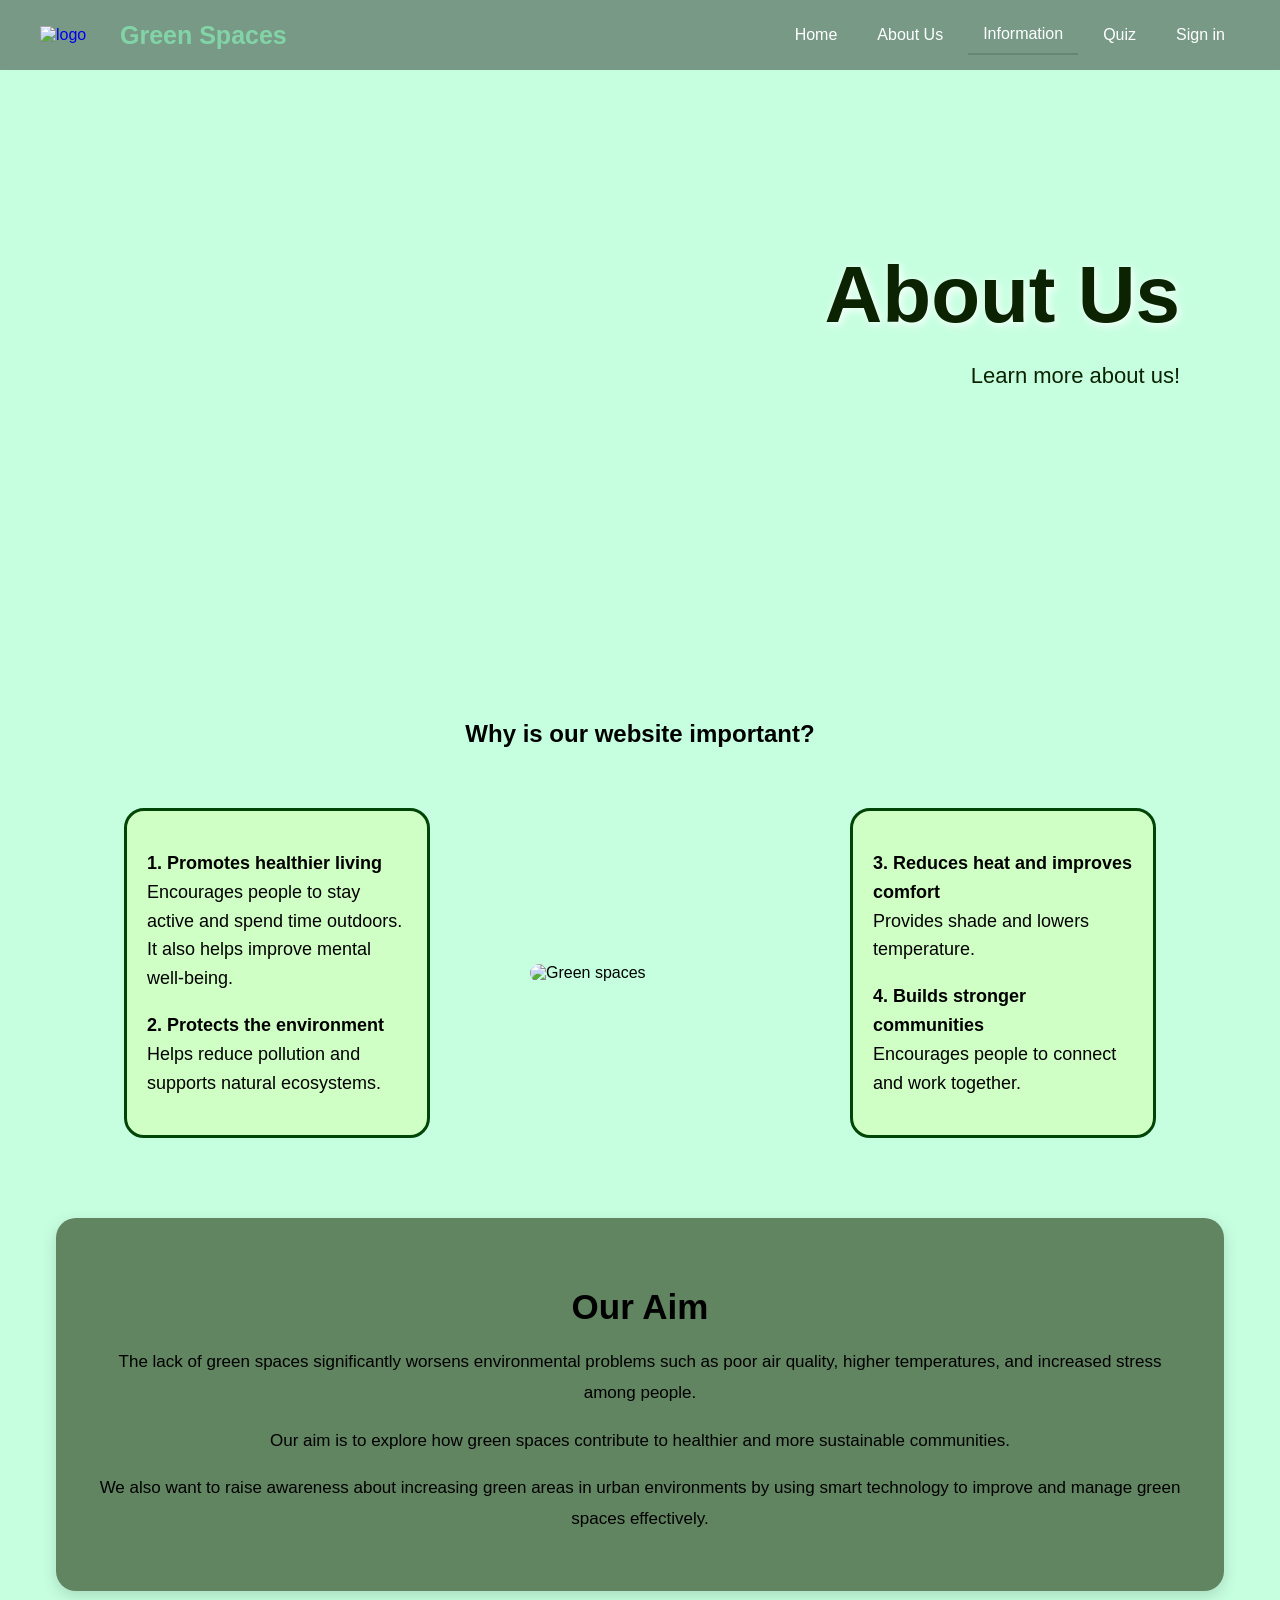
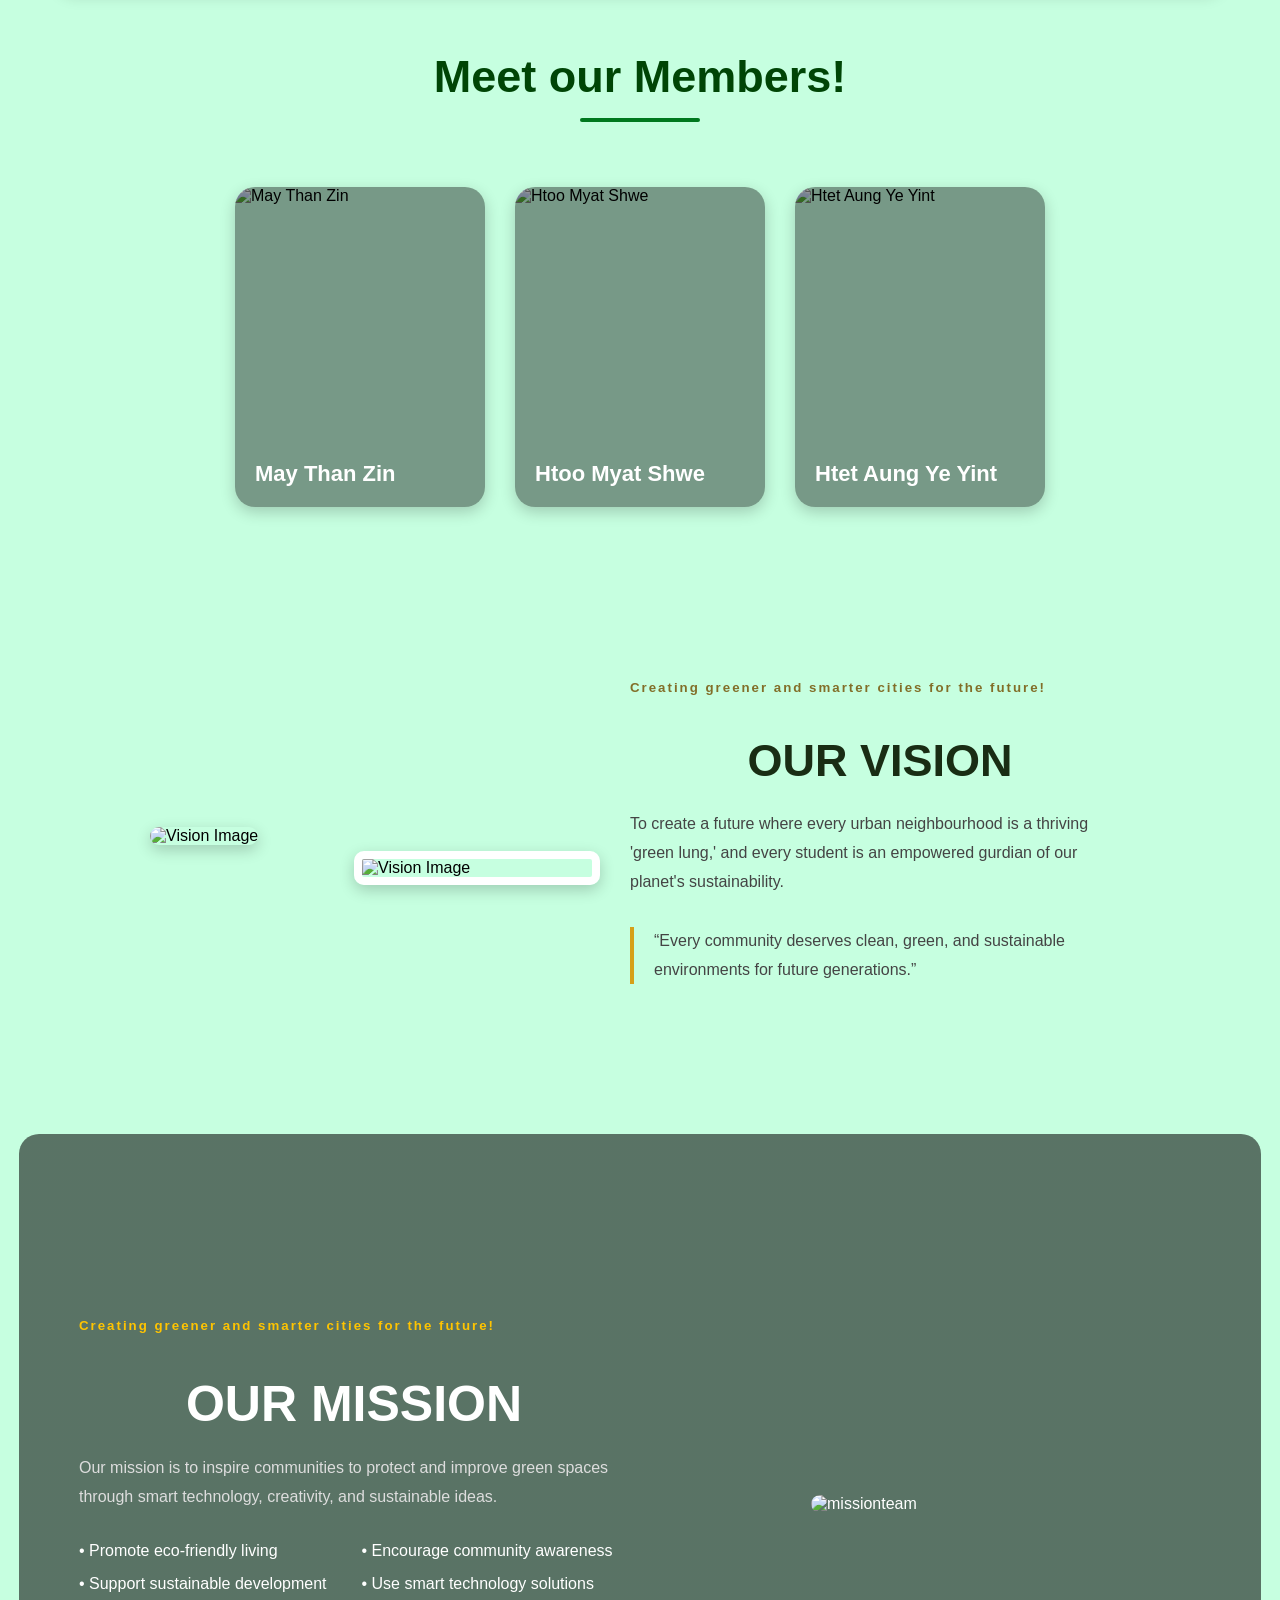
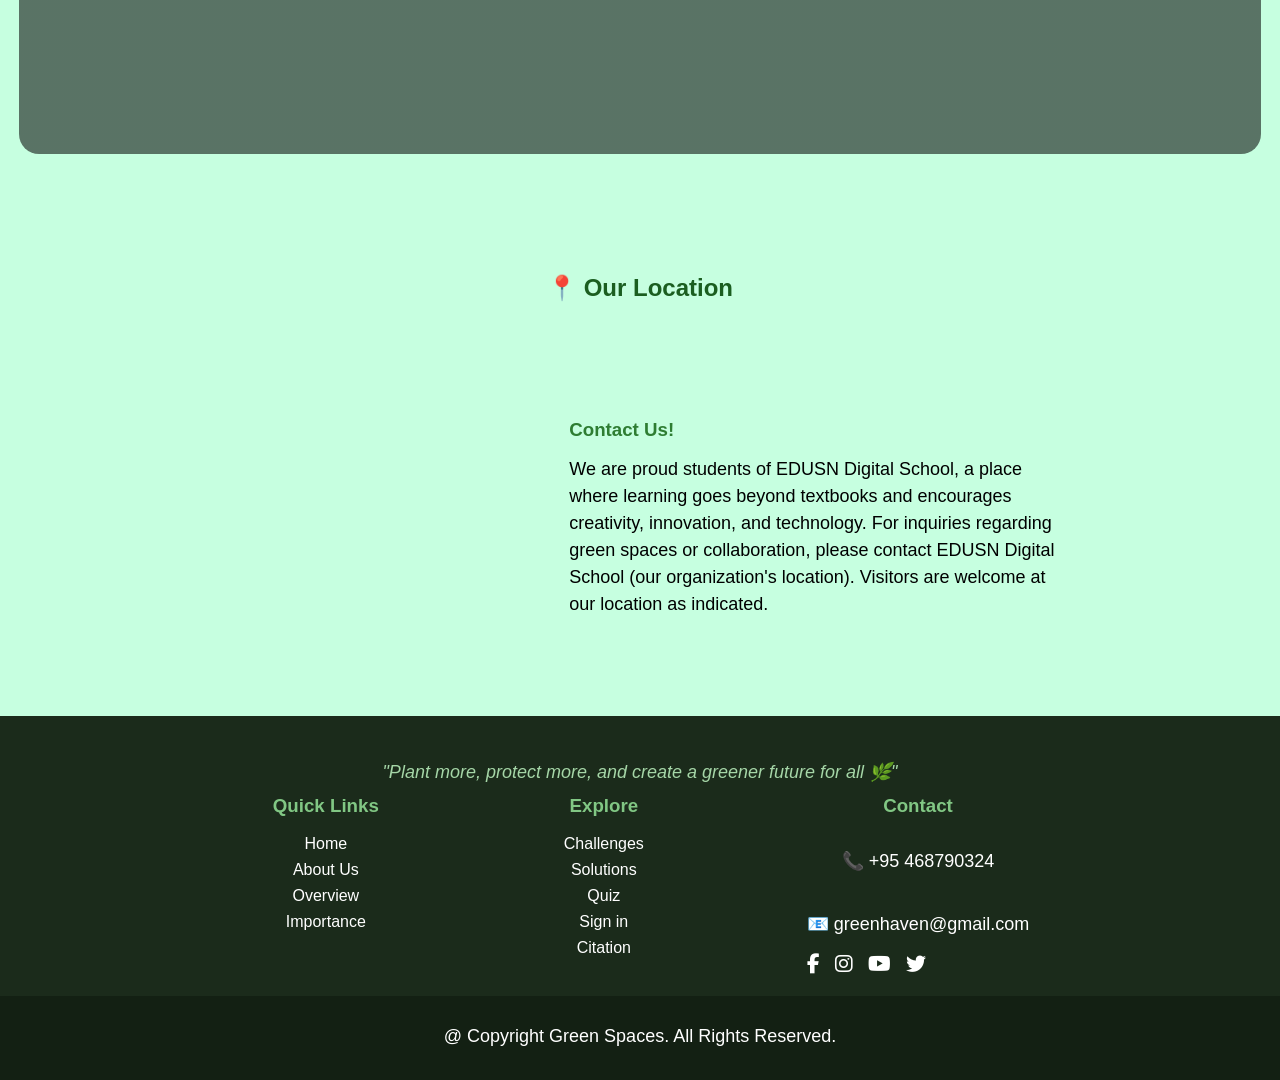
==== pages/aboutus.html @ 3415e205 "Add files via upload" ====
<!DOCTYPE html>
<html lang="en">
<head>
    <meta charset="UTF-8">
    <meta name="viewport" content="width=device-width, initial-scale=1.0">
    <title>About Us</title>

    <link rel="stylesheet" href="../index.css">
    <link rel="icon" href="../media/favicon.ico">
    <link rel="stylesheet"
href="https://cdnjs.cloudflare.com/ajax/libs/font-awesome/6.5.1/css/all.min.css">
</head>

<body>
    <nav class="navbar">
        <a href="index.html" class="logo">
            <img src="../media/greenhaven1.png" alt="logo">
            <span>Green Spaces</span>
        </a>

        <div class="navlinks">
            <a href="../index.html">Home</a>
            <a href="aboutus.html">About Us</a>

            <div class="dropdown">
                <button class="drop">Information</button>
                <div class="dropdowncontent">
                    <a href="overview.html">Overview</a>
                    <a href="importance.html">Importance</a>
                    <a href="challenges.html">Challenges</a>
                    <a href="solutions.html">Solutions</a>
                </div>
            </div>

            <a href="quiz.html">Quiz</a>
            <a href="signin.html">Sign in</a>
        </div>
    </nav>
    <!-- HERO SECTION -->
    <section class="about">
        <div class="small1">
            <h1>About Us</h1>
            <p>Learn more about us!</p>
        </div>
    </section>


    <!-- WHY IMPORTANT -->
    <section class="parent">

        <h1 class="title">Why is our website important?</h1>

        <div class="big">

            <div class="side left">
                <p>
                    <b>1. Promotes healthier living</b><br>
                    Encourages people to stay active and spend time outdoors. 
                    It also helps improve mental well-being.
                </p>

                <p>
                    <b>2. Protects the environment</b><br>
                    Helps reduce pollution and supports natural ecosystems.
                </p>
            </div>

            <div class="center">
                <img src="../media/whyimportant.webp" alt="Green spaces">
            </div>

            <div class="side right">

                <p>
                    <b>3. Reduces heat and improves comfort</b><br>
                    Provides shade and lowers temperature.
                </p>

                <p>
                    <b>4. Builds stronger communities</b><br>
                    Encourages people to connect and work together.
                </p>

            </div>
        </div>


        <!-- AIM CARD -->
        <div class="card1">

            <div class="content-2">

                <h2>Our Aim</h2>

                <p>
                    The lack of green spaces significantly worsens environmental
                    problems such as poor air quality, higher temperatures,
                    and increased stress among people.
                </p>

                <p>
                    Our aim is to explore how green spaces contribute to healthier
                    and more sustainable communities.
                </p>

                <p>
                    We also want to raise awareness about increasing green areas
                    in urban environments by using smart technology to improve
                    and manage green spaces effectively.
                </p>

            </div>

        </div>

    </section>


    <!-- TEAM -->
     <h2 class="teamtitle">Meet our Members!</h3>
    <section class="team">
        <div class="member">
            <img src="../media/may.jpg" alt="May Than Zin">

            <div class="overlay"></div>

            <div class="name">May Than Zin</div>

            <div class="info">
                <h3>May Than Zin</h3>
                <p>Age: 13</p>
                <p>Year-7</p>

                <audio controls>
                    <source src="../media/mayvoice.m4a" type="audio/mpeg">
                </audio>
            </div>
        </div>


        <div class="member">
            <img src="../media/htoo.jpg" alt="Htoo Myat Shwe">

            <div class="overlay"></div>

            <div class="name">Htoo Myat Shwe</div>

            <div class="info">
                <h3>Htoo Myat Shwe</h3>
                <p>Age: 13</p>
                <p>Year-7</p>

                <audio controls>
                    <source src="../media/htoovoice.wav" type="audio/mpeg">
                </audio>
            </div>
        </div>


        <div class="member">
            <img src="../media/htet.jpg" alt="Htet Aung Ye Yint">

            <div class="overlay"></div><div class="name">Htet Aung Ye Yint</div>

            <div class="info">
                <h3>Htet Aung Ye Yint</h3>
                <p>Age: 13</p>
                <p>Year-7</p>

                <audio controls>
                    <source src="../media/htetvoice.m4a" type="audio/mpeg">
                </audio>
            </div>
        </div>

    </section>
    <section class="vision-section">

    <!-- LEFT IMAGES -->
    <div class="vision-images">

        <img src="../media/vision1.jpg" class="main-img" alt="Vision Image">

        <img src="../media/vision2.jpg" class="littleimg" alt="Vision Image">

    </div>


    <!-- RIGHT TEXT -->
    <div class="vision-text">

        <h5>Creating greener and smarter cities for the future!</h5>

        <h1>
           OUR VISION
        </h1>

        <p>
            To create a future where every urban neighbourhood is a thriving 'green lung,' and every student is an empowered gurdian of our planet's sustainability.
        </p>

        <div class="vision-box">
            <p>
                “Every community deserves clean, green, and sustainable
                environments for future generations.”
            </p>
        </div>

    </div>

</section>
<section class="mission-section">

    <div class="mission-content">

        <h5>Creating greener and smarter cities for the future!</h5>

        <h1>
            OUR MISSION
        </h1>

        <p>
            Our mission is to inspire communities to protect and improve
            green spaces through smart technology, creativity, and sustainable ideas.
        </p>

        <div class="mission-points">

            <div class="point">• Promote eco-friendly living</div>

            <div class="point">• Encourage community awareness</div>

            <div class="point">• Support sustainable development</div>

            <div class="point">• Use smart technology solutions</div>

        </div>

    </div>
    <div class="mission-image">
        <img src="../media/missionteam.jpg" alt="missionteam">
    </div>

</section>
<section class="map-section">

  <h2>📍 Our Location</h2>

  <div class="map-flex">

    <!-- LEFT: MAP -->

    <div class="map-left">
        <iframe src="https://www.google.com/maps/embed?pb=!1m18!1m12!1m3!1d235.85756987083366!2d96.42428074065451!3d18.94373442222475!2m3!1f0!2f0!3f0!3m2!1i1024!2i768!4f13.1!3m3!1m2!1s0x30c5d88dd602f74d%3A0x8fd24272887fedc8!2sLike%20Restaurant!5e0!3m2!1sen!2smm!4v1778288924105!5m2!1sen!2smm" width="1000" height="450" style="border:0;" allowfullscreen="" loading="lazy" referrerpolicy="no-referrer-when-downgrade"></iframe>

    </div>

    <!-- RIGHT: TEXT -->

    <div class="map-right">

      <h3>Contact Us!</h3>

      <p>
        We are proud students of EDUSN Digital School, a place where learning goes beyond textbooks and encourages creativity, innovation, and technology. For inquiries regarding green spaces or collaboration, please contact EDUSN Digital School (our organization's location). Visitors are welcome at our location as indicated.
      </p>
    </div>
  </div>

<footer class="footer">

  <!-- QUOTE -->
  <div class="footer-quote">
    <p>"Plant more, protect more, and create a greener future for all 🌿"</p>
  </div>

  <!-- FOOTER CONTENT -->
  <div class="footer-container">

    <!-- QUICK LINKS -->
    <div class="footer-section">
      <h3>Quick Links</h3>
      <a href="../index.html">Home</a>
      <a href="aboutus.html">About Us</a>
      <a href="overview.html">Overview</a>
      <a href="importance.html">Importance</a>
    </div>

    <!-- EXPLORE -->
    <div class="footer-section">
      <h3>Explore</h3>
      <a href="challenges.html">Challenges</a>
      <a href="solutions.html">Solutions</a>
      <a href="quiz.html">Quiz</a>
      <a href="signin.html">Sign in</a>
      <a href="../GreenSpaces.docx">Citation</a>
    </div>

    <!-- CONTACT -->
  <div class="footer-section">
      <h3>Contact</h3>
      <p>📞 +95 468790324</p>
      <p class="footer-email">📧 greenhaven@gmail.com</p>
       <div class="social-icons">

            <a href="https://www.facebook.com/" target="_blank">

                <i class="fab fa-facebook-f"></i>

            </a>

            <a href="https://www.instagram.com/" target="_blank">

                <i class="fab fa-instagram"></i>

            </a>

            <a href="https://www.youtube.com/" target="_blank">

                <i class="fab fa-youtube"></i>

            </a>

            <a href="https://twitter.com/" target="_blank">

                <i class="fab fa-twitter"></i>
            </a>
        </div>

  </div>

  <!-- BOTTOM -->
  <div class="footer-bottom">
    <p>@ Copyright Green Spaces. All Rights Reserved. </p>
  </div>

</footer>

</body>
</html>
---- index.css ----
.body1{
    background: linear-gradient(45deg, rgb(204, 255, 212), rgb(80, 118, 78)); 
    box-sizing: border-box;
    margin: 0;
    padding-top: 70px;
}
.navbar{
    position: fixed;
    top: 0;
    left: 0;
    width: 100%;
    z-index: 1000;

    display: flex;
    justify-content: space-between;
    align-items: center;
    padding: 15px 40px;

    background: rgba(0, 0, 0, 0.4);
    backdrop-filter: blur(2px);
    box-sizing: border-box;
    height: 70px;
}
.logo{
  display: flex;
  align-items: center;
  gap: 10px;
  text-decoration: none;
}
.logo img{
    height: auto;
    width: 70px;
}
.logo span{
  font-size: 25px;
  font-weight: bold;
  color: #82d4a7;
  /* height: auto; */
}

.navlinks {
    display: flex;
    align-items: center;
    gap: 10px;
}

.navlinks a, .drop {
    position: relative;
    color: white;
    padding: 10px 15px;
    text-decoration: none;
    background: none;
    border: none;
    cursor: pointer;
    font-size: 16px;
    transition: all 0.35s ease;
}

/* Animated underline */
.navlinks a::after, .drop::after {
    content: "";
    position: absolute;
    left: 50%;
    bottom: 5px;
    width: 0;
    height: 2px;
    background: #66bb6a;
    transition: all 0.35s ease;
    transform: translateX(-50%);
}

/* Hover effect */
.navlinks a:hover, 
.dropdown:hover .drop {
    color: #a5d6a7;
    transform: translateY(-2px);
    text-shadow: 0 0 8px rgba(102, 187, 106, 0.8);
  font-family: "Unkempt", cursive;
  font-weight: 400;
  font-style: normal;
}


.navlinks a:hover::after, 
.dropdown:hover .drop::after {
    width: 80%;
}

.dropdown {
    position: relative;
}

.dropdowncontent {
    position: absolute;
    top: 50px;
    left: 0;
    min-width: 180px;
    background: rgba(46, 125, 50, 0.95);
    border-radius: 10px;
    overflow: hidden;

    opacity: 0;
    visibility: hidden;
    transform: translateY(15px);
    transition: all 0.35s ease;
}

.dropdown:hover .dropdowncontent {
    opacity: 1;
    visibility: visible;
    transform: translateY(0);
}

.dropdowncontent a {
    display: block;
    padding: 12px 15px;
    color: white;
    transition: all 0.3s ease;
}

.dropdowncontent a:hover {
    background: #66bb6a;
    padding-left: 22px;
    color: black;
}
.leaves {
  position: fixed;
  top: 0;
  left: 0;
  width: 100%;
  height: 100%;
  pointer-events: none;
  overflow: hidden;
  z-index: 999;
}

.leaves span {
  position: absolute;
  top: -50px;
  width: 40px;
  height: 40px;
  background-image: url('media/leaffall.png');
  background-size: cover;
  opacity: 0.85;
  animation: fall linear infinite;
}

/* Different positions + speeds */
.leaves span:nth-child(1) { left: 10%; animation-duration: 8s; animation-delay: 0s; }
.leaves span:nth-child(2) { left: 25%; animation-duration: 10s; animation-delay: 2s; }
.leaves span:nth-child(3) { left: 40%; animation-duration: 7s; animation-delay: 1s; }
.leaves span:nth-child(4) { left: 60%; animation-duration: 9s; animation-delay: 3s; }
.leaves span:nth-child(5) { left: 75%; animation-duration: 6s; animation-delay: 0.5s; }
.leaves span:nth-child(6) { left: 90%; animation-duration: 11s; animation-delay: 2.5s; }

/* Falling + drifting animation */
@keyframes fall {
  0% {
    transform: translateY(-60px) translateX(0) rotate(0deg);
  }
  50% {
    transform: translateY(50vh) translateX(40px) rotate(45deg);
  }
  100% {
    transform: translateY(110vh) translateX(-40px) rotate(90deg);
  }
}
.hero {
  height: 600px;
  position: relative;
  overflow: hidden;

  animation: imgslide 12s infinite ease-in-out;
}

.overlay {
  position: absolute;
  inset: 0;
  background: rgba(0,0,0,0.4);
}

/* Text content */
.hero-content {
  position: absolute;
  top: 150px;
  left: 80px;
  color: white;
  max-width: 500px;
}

.hero-content h1 {
  font-size: 58px;
  margin-bottom: 10px;
  text-align: left;
}

.hero-content p {
  line-height: 1.5;
  font-size: 18px;
}
.hero-content p:hover{
  text-shadow: 2px 3px 2px grey;
}

/* Button */
.hero-btn {
  display: inline-block;
  text-decoration: none;
  margin-top: 20px;
  padding: 12px 25px;
  /* background: #4caf50; */
  border-radius: 25px;
  color: white;
  cursor: pointer;
  transition: 0.3s;
  border: none;
  animation-iteration-count: infinite;
}

.hero-btn:hover {
  background: #66bb6a;
  transform: scale(1.05);
}

/* Background animation */
 @keyframes imgslide { 
  0%  {
     background-image: url('media/herobg1.jpg');
     background-size: cover; 
     background-repeat: no-repeat;
    }
  33% {
     background-image: url('media/herobg2.jpg');
     background-size: cover; 
     background-repeat: no-repeat;
    }
  66%  {
     background-image: url('media/herobg3.jpg'); 
     background-size: cover; 
     background-repeat: no-repeat;
    }
  100% { 
    background-image: url('media/herobg4.jpg'); 
    background-size: cover; 
    background-repeat: no-repeat;
    }
  }

   .learn {
  padding: 40px 20px;
  text-align: center;
}
 
.learn h2 {
  color: #184918;
  font-size: 29px;
}
 
 .cards {
  display: flex;
  justify-content: center;
  flex-wrap: wrap;
  gap: 20px;
  margin-top: 20px;
}
 
.card {
  background: linear-gradient(135deg, #e8f5e9, #c8e6c9); 
  padding: 20px;
  width: 220px;
  border-radius: 12px;
  box-shadow: 0 4px 10px rgba(0,0,0,0.1);
  transition: 0.3s;
  border: 1px solid #a5d6a7;
}
 
.card h3 {
  color: #2e7d32;
  font-size: 20px;
}
 
.card p {
  color: #2c3e50;
  font-size: 17px;
}
 
.card:hover {
  transform: scale(1.05) translateY(-5px);
}

.solutionssection {
  padding: 60px 20px;
  display: flex;
  justify-content: center;
}

.solutionscontainer {
  display: flex;
  align-items: center;
  gap: 100px;
  width: 85%;
  flex-wrap: wrap;
}

/* LEFT SIDE */
.solutionsimages {
  display: flex;
  gap: 20px;
  flex-wrap: wrap;
}

.solutioncard {
  position: relative;
  width: 225px;
  height: 300px;
  border-radius: 15px;
  overflow: hidden;
  cursor: pointer;
}

.solutioncard img {
  width: 100%;
  height: 100%;
  object-fit: cover;
  transition: 0.4s;
}

/* OVERLAY */
.overlaytext {
  position: absolute;
  bottom: 0;
  width: 100%;
  padding: 12px;
  background: rgba(0,0,0,0.6);
  color: white;
  transform: translateY(100%);
  transition: 0.4s;
}

.overlaytext h3 {
  font-size: 18px;
  margin-bottom: 5px;
}

.overlaytext p {
  font-size: 14px;
  line-height: 1.8;
}

/* HOVER */
.solutioncard:hover img {
  transform: scale(1.1);
}

.solutioncard:hover .overlaytext {
  transform: translateY(0);
}

/* RIGHT SIDE */
.solutionstext {
  max-width: 380px;
  text-align: justify;
}

.solutionstext h2 {
  color: #0f4b12;
  margin-bottom: 10px;
}

.solutionstext p {
  font-size: 18px;
  line-height: 1.8;
  margin-bottom: 15px;
}
.tech-section {
  text-align: center;
  padding: 60px 20px;
}

.tech-section h2 {
  margin-bottom: 58px;
  font-size: 30px;
  color: #1d481d;
}

/* LAYOUT */
.tech-cards {
  display: flex;
  justify-content: center;
  gap: 60px;
  flex-wrap: wrap;
}

/* CARD */
.tech-card {
  background: #f5f5f5;
  width: 260px;
  padding: 40px 20px 25px;
  border-radius: 15px;
  position: relative;
  transition: 0.4s;
}

/* CIRCLE ICON */
.circle {
  width: 90px;
  height: 90px;
  background: #2e5d2e;
  color: white;
  border-radius: 50%;
  display: flex;
  justify-content: center;
  align-items: center;
  font-size: 33px;

  position: absolute;
  top: -35px;
  left: 50%;
  transform: translateX(-50%);
  transition: 0.4s;
}

/* TEXT */
.tech-card h3 {
  margin-top: 40px;
  font-size: 20px;
}

.tech-card p {
  font-size: 16px;
  line-height: 22px;
  color: #454141;
  margin: 15px 0;
}

/* BUTTON */
.btn {
  display: inline-block;
  padding: 8px 15px;
  background: #4caf50;
  color: white;
  text-decoration: none;
  border-radius: 20px;
  transition: 0.3s;
}
.tech-card:hover {
  transform: translateY(-8px);
  box-shadow: 0 10px 25px rgba(0,0,0,0.15);
}

.tech-card:hover .circle {
  background: #1b5e20;
  box-shadow: 0 0 15px rgba(46, 125, 50, 0.6);
}

.tech-card:hover .btn {
  background: #2e7d32;
}
.problem-section {
  display: flex;
  justify-content: center;
  align-items: center;
  gap: 50px; 
  padding: 60px 80px;
  flex-wrap: wrap;
  width: 100%;
  box-sizing: border-box;
}

/* PAPER */
.paper {
  width: 600px;
  height: 340px;
  padding: 30px;
  background: url('media/paper2.jpg');
  background-size: cover;
  border-radius: 10px;
  box-shadow: 0 8px 20px rgba(0,0,0,0.2);
}

.paper h2 {
  color: #0c3a0e;
  margin-bottom: 15px;
  text-align: center;
  font-size: 28px ;
}

.paper p {
  font-size: 20px;
  color: #333;
  line-height: 1.7;
}

/* IMAGES GRID */
.images {
  display: grid;
  grid-template-columns: repeat(2, 200px);
  gap: 20px;
  align-items: center;
}

/* IMAGE BOX */
.img-box {
  width: 200px;
  height: 200px;
  overflow: hidden;
  border-radius: 10px;
  background: #c8b59c;
}

/* IMAGE */
.img-box img {
  width: 100%;
  height: 100%;
  object-fit: cover;
}

/* BOTTOM IMAGE CENTER */
.bottom {
  grid-column: span 2;
  justify-self: center;
}

.creative {

    padding: 60px 0;
    display: flex;
    justify-content: center;

}

.creative-container {
    position: relative;
    width: 100%;
    background: url('media/quiz1.jpg');
    background-size: cover;
    background-repeat: no-repeat;
    overflow: hidden;
    height: 550px;
    max-width: 100%;

}

/* IMAGE */

.creative-image img {
    width: 100%;

}

.creative-card {
    position: absolute;
    top: 50%;
    left: 500px;
    transform: translateY(-50%);
    background: white;
    padding: 25px;
    width: 600px;
    border-radius: 15px;
    box-shadow: 0 10px 25px rgba(0,0,0,0.2);

}
.creative-card h2 {
    color: #2e7d32;
    font-family: "Rubik Maps", system-ui;
  font-weight: 400;
  font-style: normal;

}

.creative-card p {
    color: #333;
    margin: 15px 0;
    line-height: 1.6;
    font-size: 19px;
    font-family: "Special Elite", system-ui;
    font-weight: 400;
    font-style: normal;

}
.quiz {
    display: inline-block;
    margin-top: 10px;
    padding: 10px 20px;
    background: #2e7d32;
    color: white;
    text-decoration: none;
    border-radius: 8px;
    font-weight: bold;
    transition: all 0.3s ease;
}

/* HOVER EFFECT */
.quiz:hover {
    background: #1b5e20;
    transform: translateY(-3px);
    box-shadow: 0 8px 15px rgba(0,0,0,0.2);
}

/* LINK */
.learnmore {
  text-decoration: none;
  color: #2e7d32;
  font-weight: bold;
  transition: 0.3s;
}

.learnmore:hover {
  letter-spacing: 1px;
}
.container {
   display: flex;
   justify-content: center;
   align-items: center;
 }
 
.side {
   width: 260px;
   padding: 15px;
   border: 3px solid black;
   border-radius: 20px;
   background-color: rgb(76, 167, 137);
   line-height: 1.6;
   font-size: 18px;
  }
 
.left{
  text-align: left;
}
 
.center {
  margin: 0 100px;
}
.center img {
   width: 200px;
   height: 200px;
   height: auto;
   display: block;
}
#titleimportant{
   text-align: center;
   margin-bottom: 40px;
   font-family: "Stack Sans Headline", sans-serif;
   font-optical-sizing: auto;
   font-style: normal;
   color: #215832;
} 

.reviews-section{
  padding: 50px;
}

.reviews-section .main-container{
  display: flex;
  justify-content: space-between;
  align-items: center;
  gap: 40px;

}
.reviews-section .left-content{
  width: 40%;
}

.reviews-section .title{
  font-size: 40px;
  margin-bottom: 20px;
  letter-spacing: 2px;
  color: #1b5e20;
}

.reviews-section .description{
  font-size: 20px;
  color: #2e7d32;
  line-height: 1.6;
  font-family: "Marck Script", cursive;
  font-weight: 400;
  font-style: normal;
}

.reviews-section .card-container{

  width: 60%;
  display: flex;
  gap: 40px;
  flex-wrap: wrap;
  justify-content: center;
  margin-top: 50px;

}

/* FLASHCARD STYLE */

.reviews-section .flashcard{
  width: 280px;
  height: 350px;
  perspective: 1000px;
}

.reviews-section .card-inner{
  width: 100%;
  height: 100%;
  position: relative;
  transition: transform 0.8s;
  transform-style: preserve-3d;
}

.reviews-section .flashcard:hover .card-inner{
  transform: rotateY(180deg);
  line-height: 1.7;
}

.reviews-section .card-front,
.reviews-section .card-back{
  position: absolute;
  width: 100%;
  height: 100%;
  border-radius: 20px;
  backface-visibility: hidden;
  overflow: hidden;
  box-shadow: 0 10px 25px rgba(0,0,0,0.3);
}

.reviews-section .card-front{
  background: darkgreen;
  color: white;
  display: flex;
  flex-direction: column;
  align-items: center;
  justify-content: center;
}

.reviews-section .card-front img{
  width: 110px;
  height: 110px;
  border-radius: 50%;
  margin-bottom: 20px;
  border: 4px solid green;
}

.reviews-section .card-front h2{
  margin-bottom: 10px;
}

.reviews-section .card-back{
  background: darkgreen;
  color: white;
  transform: rotateY(180deg);
  display: flex;
  flex-direction: column;
  align-items: center;
  justify-content: center;
  padding: 20px;
  text-align: center;
}

.reviews-section .card-back h2{
  margin-bottom: 15px;
}
.footer {
  background: #1b2b1b;
  color: white;
  padding-top: 30px;
}

/* QUOTE */
.footer-quote {
  text-align: center;
  font-size: 18px;
  font-style: italic;
  margin-bottom: 28px;
  color: #a5d6a7;
}

/* MAIN GRID */
.footer-container {
  display: flex;
  justify-content: center;
  flex-wrap: wrap;
  gap: 10%;
}

/* EACH SECTION */
.footer-section {
  display: flex;
  flex-direction: column;
  gap: 8px;
  min-width: 150px;
  margin-top: -35px;
}

.footer-section h3 {
  margin-bottom: 10px;
  color: #81c784;
}

/* LINKS */
.footer-section a {
  text-decoration: none;
  color: white;
  transition: 0.3s;
}

.footer-section a:hover {
  color: #4caf50;
  transform: translateX(5px);
}
.footer-email {
  margin-bottom: 10px;
  margin-top: -10px;
}
.social-icons{
  display: flex;
  gap: 15px;
  flex-wrap: wrap;
}
.social-icons a{
  font-size: 20px;
  color: white;
  transition: 0.3s;
}
.social-icons a:hover{
  color: #4caf50;
  transform: translateY(-3px);
}

/* BOTTOM */
.footer-bottom {
  text-align: center;
  padding: 15px;
  background: #132013;
  margin-top: 20px;
  width: 100%;
}
#meaning{
    text-align: center;
    font-size: 40px;
    color: rgb(0, 81, 0);
   text-shadow: 1px 2px green;   
}
.container2 {
  display: flex;
  width: 80%;
  margin: 40px auto;
  gap: 20px;
}
.leftbox {
  margin-top: 30px;
  /* width: 50%; */
  display: flex;
  flex-direction: row;
  gap: 20px;
}
#meaning2{
  text-align: center;
  color: #7cc67c;
  font-size: 30px;
}
.green-box {
  background: rgb(24, 88, 24);
  color: white;
  padding: 20px;
  border-radius: 20px;
  height: 35vh;
  line-height: 50px;
  font-size: 1.2em;
  width: 50vw;
}

/* SMALL IMAGE */
.small-img{
  width: 50vw;
  margin-top: 20px;
}
.small-img img {
  width: 100%;
  height: 85vh;
  border-radius: 20px;
}

/* RIGHT SIDE */
.rightbox {
  width: 50%;
 height: 50vh;
}

.rightbox img {
  width: 50vw;
  /* height: 100%; */
   height: 55vh;
  border-radius: 20px;
}

/* container */
.faq {
  width: 90%;
  margin: 50px auto;
  height: 50%;
  font-family: "Chelsea Market", system-ui;
  font-weight: 400;
  font-style: normal;

}

/* each box */
details {
  background: #eee;
  margin-bottom: 15px;
  padding: 15px;
  border-radius: 10px;
}
summary {
  font-weight: bold;
  font-size: 20px;
  color: green;
}
details p {
  margin-top: 10px;
  font-size: 18px;
  font-family: "Babylonica", cursive;
  font-weight: 400;
  font-style: normal;
}
.examples {
  display: flex;
  flex-wrap: wrap;   
  gap: 20px;
  width: 70%;
  margin: 40px auto;
}
.example {
  width: 45%; 
  border: 1px solid #ccc;
  padding: 15px;
  background: white;
  transition: 0.3s;
  font-size: 1.2em;
  line-height: 30px;
  /* height: 70%;  */
}

.example img {
  width: 100%;
  height: 60%;
}
.example:hover {
  border: 3px solid #6f967d;
  box-shadow: 5px 5px 0 #6a9b6d;
}
#typesgreen{
    font-size: 2em;
    color: green;
    text-align: center;
}
#typesgreen:hover{
    text-decoration: solid 1px black;
    text-shadow: darkgreen 1px 1px;
}
.body2{
  background: url('media/bg.jpg');
  background-size: cover;
  padding-top: 70px;
  margin: 0;
  box-sizing: border-box;
  overflow-x: hidden;
}
.about{
  height: 500px;
  background: url('media/us2.jpg') no-repeat center;
            background-size: cover;
            display: flex;
            align-items: center;
            justify-content: flex-start;
            padding: 80px;
            margin: 0;   
        }

        .small1{
            color: azure;
            float: right;
        }

        .small1 h1{
            font-size: 80px;
            margin: 0;
        }

       .big {
            display: flex;
            justify-content: center;
            align-items: center;
            
        }

        .side {
            width: 200px;
            padding: 15px;
            border: 3px solid black;
            border-radius: 20px;
            background-color: rgb(175, 222, 206);
        }

        .left{
            text-align: left;
        }

        

        .center {
            margin: 0 60px;
            
        }

        .center img {
            width: 180px;
            height: auto;
            display: block;
        }

        h1{
            text-align: center;
            margin-bottom: 40px;
        }
.gs-history-heading{
    text-align:center;
    margin-bottom:50px;
    margin-top: 80px;
}

.gs-history-heading h1{
    font-size:45px;
    color:#0b6b53;
    margin-bottom:15px;
    letter-spacing:1px;
}

.gs-history-heading p{
    font-size:20px;
    color:#555;
}

.gs-history-timeline{
    position:relative;
    max-width:1200px;
    margin:auto;
}
.body3{
  padding-top: 70px;
}

.gs-history-timeline::after{
    content:'';
    position:absolute;
    width:5px;

    background:repeating-linear-gradient(
        to bottom,
        #5aa36a 0px,
        #5aa36a 18px,
        transparent 18px,
        transparent 35px
    );

    top:0;
    bottom:0;
    left:50%;
    transform:translateX(-50%);
}

.gs-history-row{
    position:relative;
    width:100%;
    display:flex;
    justify-content:space-between;
    align-items:center;
    margin-bottom:120px;
}

.gs-history-reverse{
    flex-direction:row-reverse;
}

.gs-history-image{
    width:42%;
    padding:15px;

    background:rgba(255,255,255,0.7);
    backdrop-filter:blur(10px);

    border-radius:40px 10px 40px 10px;

    box-shadow:0 8px 25px rgba(0,0,0,0.08);

    transition:0.4s;
}

.gs-history-image:hover{
    transform:translateY(-10px) scale(1.02);
}

.gs-history-image img{
    width:100%;
    height:320px;
    object-fit:cover;
    border-radius:30px 10px 30px 10px;
}

.gs-history-text{
    width:42%;
    padding:40px;

    background:rgba(255,255,255,0.75);
    backdrop-filter:blur(10px);

    border-radius:10px 40px 10px 40px;

    box-shadow:0 8px 25px rgba(0,0,0,0.08);

    transition:0.4s;
}

.gs-history-text:hover{
    transform:translateY(-10px) scale(1.02);
}

.gs-history-text h2{
    color:#0b6b53;
    font-size:35px;
    margin-bottom:20px;
}

.gs-history-text p{
    color:#444;
    line-height:1.9;
    font-size:17px;
}
.gs-history-dot{
    position:absolute;
    left:50%;
    top:50%;

    transform:translate(-50%, -50%);

    width:30px;
    height:30px;

    background:#0b6b53;

    border:6px solid white;
    border-radius:50%;

    box-shadow:
    0 0 10px rgba(11,107,83,0.5),
    0 0 25px rgba(11,107,83,0.4);

    z-index:5;
}
.gs-history-year{
    position:absolute;

    left:50%;
    top:-25px;

    transform:translateX(-50%);

    background:#0b6b53;
    color:white;

    padding:10px 22px;

    border-radius:30px;

    font-size:15px;
    font-weight:bold;

    letter-spacing:1px;

    box-shadow:0 5px 15px rgba(0,0,0,0.15);

    z-index:10;
}
@media(max-width:900px){

.gs-history-timeline::after{
    left:25px;
}

.gs-history-row,
.gs-history-reverse{
    flex-direction:column;
    align-items:flex-start;

    padding-left:70px;
}

.gs-history-image,
.gs-history-text{
    width:100%;
    margin-bottom:30px;
}

.gs-history-dot{
    left:25px;
    top:50px;
}

.gs-history-year{
    left:25px;
    transform:none;
}
}
.funfact {
  margin: 10px auto;
  width: 60%;
  background: #e8f5e9;
  padding: 20px;
  border-left: 6px solid #2e7d32;
  font-weight: bold;
  font-size: 18px;
}
.gs-voices-section{
    width:100%;
    min-height:100vh;

    display:flex;
    justify-content:space-between;
    align-items:center;
    gap:60px;
    box-sizing: border-box;
    /* margin: 0; */
    padding:100px 8%;

    background:#eef7ec;
}

/* LEFT SIDE */

.gs-voices-text{
    width:45%;
}

.gs-voices-small-title{
    color:#0b6b53;
    font-weight:bold;
    letter-spacing:3px;
    margin-bottom:20px;
}

.gs-voices-text h1{
    font-size:55px;
    color:#123524;
    margin-bottom:30px;
    line-height:1.2;
}

.gs-voices-description{
    color:#444;
    font-size:18px;
    line-height:1.9;
}

/* RIGHT SIDE VIDEO */

.gs-voices-video{
    width:50%;
}

.gs-voices-video video{
    width:100%;
    border-radius:30px;
    box-shadow:0 10px 30px rgba(0,0,0,0.15);
    transition:0.4s;
    height: 30%;
}

.gs-voices-video video:hover{
    transform:scale(1.02);
}

/* RESPONSIVE */

@media(max-width:900px){

.gs-voices-section{
    flex-direction:column;
    text-align:center;
}

.gs-voices-text,
.gs-voices-video{
    width:100%;
}

.gs-voices-text h1{
    font-size:40px;
}

}
.video{
  margin-top: 20px;
  text-align: center;
}

.video-section h2 {
  color: #1b5e20;
  font-size: 32px;
  text-align: center;
}

.video-sub {
  color: #2c3e50;
  margin-bottom: 30px;
  font-size: 18px;
  text-align: center;
}

.video-container {
  display: flex;
  justify-content: center;
  gap: 25px;
  flex-wrap: wrap;
}
.video-card {
  width: 300px;
  background: #f8f9fa;
  border-radius: 10px;
  overflow: hidden;
  box-shadow: 0 4px 12px rgba(0,0,0,0.1);
  transition: 0.3s;
  margin-bottom: 100px;
}
.video-card iframe {
  width: 100%;
  height: 180px;
  border: none;
}

.video-info {
  padding: 15px;
  text-align: left;
}

.video-info .date {
  font-size: 12px;
  color: gray;
}

.video-info h3 {
  margin: 8px 0;
  color: #2e7d32;
}

.video-info p {
  font-size: 14px;
  color: #555;
}
.video-card:hover {
  transform: translateY(-10px) scale(1.02);
  box-shadow: 0 10px 25px rgba(0,0,0,0.2);
}

body{
    margin: 0;
    font-family: Arial, Helvetica, sans-serif;
    background: rgb(198, 255, 224);
}


/* HERO */

.about{
    height: 500px;
    background: url('../media/us2.jpg');
    background-size: cover;
    background-position: center;

    display: flex;
    justify-content: flex-end;
    align-items: center;
    text-align: center;
    padding-right: 100px;
    text-align: right;
}

.small1{
    color: rgb(11, 35, 0);
}

.small1 h1{
    font-size: 80px;
    margin: 0;
    text-shadow: 2px 2px 10px white;
}

.small1 p{
    font-size: 22px;
}


/* TITLE */

.title{
    text-align: center;
    margin-top: 60px;
    margin-bottom: 40px;
}


/* WHY IMPORTANT */

.big{
    display: flex;
    justify-content: center;
    align-items: center;
    gap: 40px;
    flex-wrap: wrap;

    padding: 20px;
}

.side{
    width: 260px;
    padding: 20px;

    border: 3px solid rgb(0, 69, 6);
    border-radius: 20px;

    background-color: rgb(207, 255, 197);

    line-height: 1.6;
}

.center img{
    width: 220px;
    border-radius: 20px;
}


/* AIM CARD */

.card1{
    width: 85%;
    margin: 60px auto;

    background: rgb(97, 132, 97);
    padding: 40px;

    border-radius: 20px;
    text-align: center;

    box-shadow: 0px 5px 15px rgba(0,0,0,0.15);
}

.content-2 h2{
    font-size: 35px;
    margin-bottom: 20px;
}

.content-2 p{
    line-height: 1.8;
    font-size: 17px;
}


/* FAQ */

.faq2{
    width: 90%;
    margin: 50px auto;
}

.dd{
    background: white;
    margin-bottom: 20px;
    padding: 18px;
    border-radius: 12px;

    box-shadow: 0px 4px 10px rgba(0,0,0,0.08);
}

.ff{
    font-weight: bold;
    font-size: 20px;
    color: green;
    cursor: pointer;
}

.dd p{
    margin-top: 15px;
    line-height: 1.6;
}


/* TEAM */
.teamtitle{
  text-align: center;
  font-size: 45px;
  margin-top: 60px;
  margin-bottom: 10px;
  color: rgb(0, 69, 6);
}

.teamtitle::after{
  content: "";
  display: block;
  width: 120px;
  height: 4px;
  background: rgb(0,120,30);
  margin: 15px auto;
  border-radius: 10px;
}

.team{
    display: flex;
    justify-content: center;
    gap: 30px;
    flex-wrap: wrap;

    padding: 50px 20px;
}

.member{
    position: relative;

    width: 250px;
    height: 320px;

    overflow: hidden;
    border-radius: 20px;

    cursor: pointer;

    box-shadow: 0px 5px 15px rgba(0,0,0,0.2);
}

.member img{
    width: 100%;
    height: 100%;
    object-fit: cover;

    transition: 0.5s;
}

.overlay{
    position: absolute;
    inset: 0;

    background: rgba(0,0,0,0.4);

    transition: 0.5s;
}

.name{
    position: absolute;

    bottom: 20px;
    left: 20px;

    color: white;
    font-size: 22px;
    font-weight: bold;

    z-index: 2;
}

.info{
    position: absolute;
    inset: 0;

    background: rgba(46, 125, 50, 0.92);

    color: white;

    display: flex;
    flex-direction: column;
    justify-content: center;
    align-items: center;

    opacity: 0;
    transition: 0.5s;

    text-align: center;
}


/* HOVER EFFECT */

.member:hover .info{
    opacity: 1;
}

.member:hover img{
    transform: scale(1.1);
}

.member:hover .overlay{
    opacity: 0;
}

.member:hover .name{
    opacity: 0;
}


/* RESPONSIVE */

@media(max-width: 768px){

    .small1 h1{
        font-size: 55px;
    }

    .big{
        flex-direction: column;
    }

    .center img{
        width: 180px;
    }

    .card1{
        width: 90%;
        padding: 25px;
    }
}
.info audio{
   width: 80%;
   margin-top: 15px;
   border-radius: 10px;
}
.vision-section{
    width: 90%;
    margin: 100px auto;

    display: flex;
    justify-content: center;
    align-items: center;
    gap: 80px;

    flex-wrap: wrap;
}


/* IMAGES */

.vision-images{
    position: relative;
    width: 400px;
}

.main-img{
    width: 440px;
    border-radius: 10px;

    box-shadow: 0px 5px 15px rgba(0,0,0,0.2);
}

.littleimg{
    position: absolute;

    width: 230px;

    bottom: -40px;
    right: -50px;

    border-radius: 10px;
    border: 8px solid white;

    box-shadow: 0px 5px 15px rgba(0,0,0,0.2);
}


/* TEXT */

.vision-text{
    max-width: 500px;
}

.vision-text h5{
    color: rgb(130, 110, 40);
    letter-spacing: 2px;
    margin-bottom: 10px;
}

.vision-text h1{
    font-size: 45px;
    line-height: 1.3;
    color: rgb(25, 45, 20);

    margin-bottom: 20px;
}

.vision-text p{
    line-height: 1.8;
    color: #444;
}


/* QUOTE BOX */

.vision-box{
    border-left: 4px solid rgb(214, 160, 24);

    padding-left: 20px;
    margin: 30px 0;
}



/* RESPONSIVE */

@media(max-width: 768px){

    .vision-section{
        gap: 50px;
    }

    .vision-images{
        width: 100%;
        text-align: center;
    }

    .main-img{
        width: 90%;
    }

    .littleimg{
        width: 140px;
        right: 20px;
    }

    .vision-text h1{
        font-size: 35px;
    }
}
.mission-section{
    width: 90%;
    margin: 120px auto;

    height: 500px;

    background:
    linear-gradient(rgba(0,0,0,0.55),
    rgba(0,0,0,0.55)),
    url('../media/missionbg.jpg');

    background-size: cover;
    background-position: center;

    border-radius: 20px;

    display: flex;
    align-items: center;

    padding: 60px 30px 60px 60px;

    color: white;
}


/* TEXT AREA */

.mission-content{
    max-width: 550px;
}

.mission-content h5{
    color: rgb(255, 196, 0);
    letter-spacing: 2px;
    margin-bottom: 10px;
}

.mission-content h1{
    font-size: 50px;
    line-height: 1.2;
    margin-bottom: 20px;
}

.mission-content p{
    line-height: 1.8;
    color: #ddd;
    margin-bottom: 30px;
}


/* POINTS */

.mission-points{
    display: grid;
    grid-template-columns: repeat(2, 1fr);
    gap: 15px;
}

.point{
    font-size: 16px;
    color: white;
}
.mission-image{
  margin-left: auto;
  display: flex;
  justify-content: flex-end;
  width: 50%;
}
.mission-image img{
  width: 420px;
  max-width: 100%;
  border-radius: 10px;
  transform: translateY(60px);
}


/* RESPONSIVE */

@media(max-width: 768px){

    .mission-section{
        padding: 40px 25px;
        height: auto;
    }

    .mission-content h1{
        font-size: 36px;
    }

    .mission-points{
        grid-template-columns: 1fr;
    }
    .mission-image img{
      width: 300px;
    }
}
.container3{
    width:92%;
    height:75vh;
    display:flex;
    gap:70px;
}


.text{
    width:50%;
    display:flex;
    flex-direction:column;
    gap:30px;
}


.drop{
    border-bottom:2px solid rgba(0, 0, 0, 0.12);
}

.drop input{
    display:none;
}

.label{
    display:block;
    width:100%;
    font-size:24px;
    font-weight:bold;
    cursor:pointer;
    position:relative;
    padding:10px 0;
}
.content3{
    max-height:0;
    overflow:hidden;
    transition:0.4s ease;
    opacity:0.7;
    line-height:1.6;
}
.drop input:checked ~ .content{
    max-height:200px;
    margin-top:15px;
}
.importanceimg{
    flex:1;
    width: 100px;
}
.map-section {
  text-align: center;
  margin-top: 30px;
}

.map-section h2 {
  color: #1b5e20;
  margin-bottom: 10px;
}

.map-section p {
  margin-top: 15px;
  font-size: 18px;
}
.map-section {

  text-align: center;

}

.map-flex {

  display: flex;

  align-items: center;

  justify-content: center;

  gap: 50px;

  width: 80%;

  margin: auto;

  flex-wrap: wrap;

}

/* LEFT MAP */

.map-left iframe {

  width: 100%;

  height: 300px;

  border-radius: 15px;

  border: none;
  margin-bottom: 100px;

}

/* RIGHT TEXT */

.map-right {

  max-width: 48%;

  text-align: left;

}

.map-right h3 {

  color: #2e7d32;

  margin-bottom: 15px;

}

.map-right p {

  margin-bottom: 10px;

  line-height: 1.5;

}
/* .importance-section{
    display: flex;
    justify-content: center;
    margin-top: 40px;
} */

.importance-box{
    width: 80%;
    height: 180px;

    border: 3px solid #4CAF50;
    border-radius: 20px;

    background: repeating-linear-gradient(
        135deg,
        #e8f5e9,
        #e8f5e9 10px,
        #d7f0da 10px,
        #d7f0da 20px
    );

    display: flex;
    justify-content: center;
    align-items: center;

    position: relative;
}

.importance-box h1{
    font-size: 40px;
    color: #2e7d32;
    background: white;
    padding: 10px 25px;
    border-radius: 12px;
} 
 /* .importance-section{
    display: flex;
    justify-content: center;
    margin-top: 30px;
}

.importance-frame{
    display:flex;
    align-items:center;
    justify-content: center;
    gap:20px;
    padding:25px;
    margin-bottom:25px;

    background:linear-gradient(135deg,#145a32,#2e7d32);
    /* border-radius:25px; */
    /* color:white; */

    /* box-shadow:0 10px 25px rgba(0,0,0,0.25); */

    /* display: flex;
    justify-content: center;
    /* align-items: center; */
 /* }   */

 /* .importance-frame::before{ 
    content: "";
    position: absolute;
    inset: -10px;

    border: 3px dashed #385e28;
    border-radius: 35px;
}

.importance-frame h1{
    font-size: 38px;
    color: #444;
}*/

/* .importance-section{ 
  width: 100%;
  height: 350%;

  display: flex;
  justify-content: center;
  text-align: center;

  background: linear-gradient(to right, #c8f1d0, #dff8e5);
}

.importance-frame{
  width: 80%;
  max-width: 900px;
  background: linear-gradient(#0b5d1e, #1f7a31);
  padding: 60px 20px;
  border-radius: 20px;
  text-align: center;
  box-shadow: 0 10px 25px rgba(0,0,0,0.25);
}

.importance-frame h1{
  color: white;
  font-size: 70px;
  font-weight: bold;
  letter-spacing: 2px;
}*/
.importance-intro{
    width: 75%;
    min-height: 140px;

    margin: 50px auto;

    background: #dff5df;

    border: 3px solid #385e28;
    border-radius: 100px;

    display: flex;
    justify-content: center;
    align-items: center;

    padding: 25px 40px;

    position: relative;

    box-shadow: 0 8px 20px rgba(0,0,0,0.08);
}

.introBanner{
    display:flex;
    align-items:center;
    justify-content: center;
    gap:20px;
    padding:25px;
    margin-bottom:25px;

    background:linear-gradient(135deg,#145a32,#2e7d32);
    /* border-radius:25px; */
    color:white;

    box-shadow:0 10px 25px rgba(0,0,0,0.25);
}

/* BIG ICON SIDE */
.introLeft{
    font-size:60px;
    background:rgba(255,255,255,0.15);
    padding:20px;
    border-radius:20px;
}

/* TEXT SIDE */
.introRight h2{
    margin:0;
    font-size:28px;
}

.sub{
    margin:8px 0 15px;
    opacity:0.85;
}

/* RULE BOX */
.rules{
    display:flex;
    flex-direction:column;
    gap:6px;
    font-size:14px;
    background:rgba(255,255,255,0.15);
    padding:12px;
    border-radius:12px;
}

/* little decorative circles */
.importance-intro::before{
    content: "";
    width: 28px;
    height: 28px;

    background: #64c773;
    border-radius: 50%;

    position: absolute;
    left: 30px;
}

.importance-intro::after{
    content: "";
    width: 18px;
    height: 18px;

    background: #8bc34a;
    border-radius: 50%;

    position: absolute;
    right: 35px;
    top: 25px;
}

.importance-intro p{
    text-align: center;
    font-size: 22px;
    line-height: 1.8;
    color: #444;

    width: 80%;
} 
.titles{
            text-align: center;
            
        }
 
        .physicalmental h2{
            text-align: center;
        }
 
        .physicalmental p{
            text-align: center;
            line-height: 1.6;
        }
 
       
        .physicalmental{
            /* background: #8db43d; */
            padding: 20px;
            width: 400px;
            border-radius: 12px;
            box-shadow: 0 4px 10px rgba(0,0,0,0.1);
            border: 1px solid #a5d6a7;
        }
 
        .pmcards{
            display: flex;
            justify-content: center;
            flex-wrap: wrap;
            gap: 40px;
            margin-top: 10px;
 
        } 
.mom1{
    border: 1px solid rgb(233, 255, 229);
    /* background: rgb(216, 237, 203); */
    background: rgb(164, 206, 164);
}
 
.mom1 p{
     text-align: center;
     line-height: 1.7;
     font-size: 18px;
     color: #245c28;
}
.mom1 h1{
  font-size: 50px;
  color: #0c5f16;
  margin-bottom: 20px;
  letter-spacing: 2px;
}
.enviromental{
  background-image: url('media/importancebg2.png');
  background-size: cover;
  background-repeat: no-repeat;
  /* padding: 60px 8%; */
}
.mom2 {
  display: flex;
  align-items: center;
  /* justify-content: space-between; */
  padding: 30px;
  border-radius: 25px;
  gap: 40px;
  transition: 0.3s;
  /* background-image: url('media/importancebg2.png'); */
}
.mom2 p{
  font-size: 18px;
}
.mom2:hover{
  transform: translateY(-5px);
}
 
.mom2 img {
  width: 320px;
  height: 220px;
  object-fit: cover;
  border-radius: 10px;
}
 
.son1 {
  /* max-width: 10000px; */
  line-height: 1.7;
  color: #147919;
}
 
 
.reverse {
  flex-direction: row-reverse;
}
 
 
@media (max-width: 768px) {
  .mom2, .reverse {
    flex-direction: column;
    text-align: center;
  }
 
  .mom2 img {
    width: 80%;
  }
}
/* .rectangle{
    width: 400px;
    height: 360px;
    background-color: lightgreen;
    padding-top: 20px;
}

.rectangle h2{
    text-align: center;
}

.rectangle p{
    text-align: center;
    font-size: 25px;
}
.pair{
    display: flex;
    flex-direction: row;
    justify-content: space-around;
}
.imagee{
    height: 400px;
    width: 400px;
} */
 .educational{
    width: 100%;
    max-width: 1200px;
    margin-left: 130px;
}
 
 
.pair{
    display: flex;
    flex-direction: row;
    justify-content: center;
    align-items: center;
    gap: 80px;
    flex-wrap: wrap;
    text-align: center;
}
 
 
.rectangle{
    width: 420px;
    min-height: 380px;
 
    background: rgba(255,255,255,0.25);
    backdrop-filter: blur(10px);
 
    border-radius: 30px;
    padding: 30px;
 
    box-shadow: 0 10px 30px rgba(0,0,0,0.2);
 
    transition: transform 0.4s ease,
                box-shadow 0.4s ease;
}
 
.rectangle:hover{
    transform: translateY(-10px) rotate(-1deg);
    box-shadow: 0 20px 40px rgba(0,0,0,0.3);
}
 
 
.rectangle h2{
    text-align: center;
    font-size: 40px;
    color: #1b5e20;
    margin-bottom: 20px;
}
 
 
.rectangle p{
    text-align: center;
    font-size: 22px;
    line-height: 1.8;
    color: #2e2e2e;
}
 
 
.rectangle button{
    display: block;
    margin: 30px auto 0;
 
    padding: 14px 28px;
    border: none;
    border-radius: 50px;
 
    background: #2e7d32;
    color: white;
    font-size: 18px;
    cursor: pointer;
 
    transition: all 0.3s ease;
}
 
.rectangle button:hover{
    background: #1b5e20;
    transform: scale(1.08);
}
 
 
/* .imagee{
    width: 550px;
    height: 420px;
 
    overflow: hidden;
    border-radius: 30px;
 
    box-shadow: 0 10px 30px rgba(0,0,0,0.25);
 
    transition: transform 0.5s ease;
}
 
.imagee:hover{
    transform: scale(1.03);
} */
.imagee img{
    width: 100%;
    height: 100%;
    object-fit: cover;
}
 
 
@media (max-width: 768px){
 
    .rectangle{
        width: 90%;
    }
 
    .imagee{
        width: 90%;
        height: auto;
    }
 
    .imagee img{
        height: auto;
    }
 
    .rectangle h2{
        font-size: 32px;
    }
 
    .rectangle p{
        font-size: 18px;
    }
}
.eco-layout {
  display: flex;
  justify-content: space-between;
  align-items: center;
  gap: 10px;
  padding: 30px;
  flex-wrap: wrap;
}
/* all boxes */
.eco-box {
  border-radius: 15px;
}
.eco-title{
  margin-bottom: 15px;
  font-size: 25px;
  color: #1b5e20;
  font-weight: bold;
}

/* images */
.eco-left, .eco-right {
  width: 25%;
}

.eco-box img {
  width: 100%;
  border-radius: 15px;
  object-fit: cover;
  height: 320px;
}

/* center text */
.eco-center {
  width: 45%;
  text-align: center;
  font-size: 18px;
  line-height: 1.7;
  background: #e8f5e9;
  padding: 20px;
  border-radius: 15px;
  border: 2px solid #a5d6a7;
}

/* abbr styling */
abbr {
  text-decoration: underline dotted;
  cursor: help;
}

.content4{
  float: left;
  margin-bottom: 60px;
}
.mainImg{
    background: rgb(215, 255, 205);
    text-align: center;
    padding: 40px;
    flex-wrap: wrap;
    width: 46%;
}
.mainImg img{
  height: 34vh;
  width: 25vw;
}
 
.mainCont{
    background: rgb(117, 149, 102);
    /* padding: 30px; */
    width: 48%;
    height: 330px;
}
.mainCont p{
  text-align: center;
  line-height: 1.7;
  font-size: 18px;
  padding: 20px;
}
 
.mainCont h1{
    text-align: center;
    margin-bottom: 10px;
    color: #a5d6a7;
}
.after-environment{
  position: relative;
  background-image: url("media/importancebg2.png");
  background-size: cover;
  background-position: center;
  background-repeat: no-repeat;
  /* padding: 60px 0; */
}
/* .after-environment::before{
  content: "";
  position: absolute;
  inset: 0;
  background: rgba(255,255,255,0.6);
} */
 .enviromental{
  background-image: url("media/importancebg2.png");
  background-size: cover;
  background-position: center;
  background-repeat: no-repeat;
  padding: 50px 0;
}
.split-card{
  margin-top: 40px;
    width:100%;
    max-width:100%;
    background:white;
    border-radius:30px;
    overflow:hidden;
    box-shadow:0 20px 40px rgba(0,0,0,0.15);
    position:relative;
    margin-bottom: 50px;
}

/* WAVY TOP */

.wave-top{
    height:90px;
    background:linear-gradient(to right,#2e8b57,#66c98f);
    border-bottom-left-radius:40% 30px;
    border-bottom-right-radius:40% 30px;
    position:relative;
}

.wave-top::before,
.wave-top::after{
    content:"";
    position:absolute;
    width:120px;
    height:120px;
    background:white;
    border-radius:50%;
    top:35px;
}

.wave-top::before{
    left:120px;
}

.wave-top::after{
    right:120px;
}

/* CONTENT */

.content{
    display:grid;
    grid-template-columns:1fr 1fr;
}

/* CENTER LINE */

.section{
    padding:50px 40px;
    position:relative;
}

.section:first-child{
    border-right:3px dashed #74b88d;
}

.section h2{
    font-size:2rem;
    margin-bottom:20px;
    position:relative;
    display:inline-block;
}

.tech h2{
    color:#00a824;
}

.nature h2{
    color:#2c9b57;
}

.section h2::after{
    content:"";
    width:60%;
    height:4px;
    border-radius:10px;
    background:currentColor;
    position:absolute;
    left:0;
    bottom:-8px;
}
.section p{
    color:#555;
    line-height:1.8;
    margin-top:20px;
    font-size:1rem;
}
.tags{
    display:flex;
    flex-wrap:wrap;
    gap:12px;
    margin-top:25px;
}

.tags span{
    padding:10px 18px;
    border-radius:30px;
    font-size:0.9rem;
    font-weight:600;
    transition:0.3s;
    cursor:pointer;
}

.tech .tags span{
    background:#edffef;
    color:#4f8d3e;
}

.nature .tags span{
    background:#e7fff0;
    color:#2c9b57;
}

.tags span:hover{
    transform:translateY(-5px) scale(1.05);
}

/* FLOATING CIRCLES */

.circle{
    position:absolute;
    border-radius:50%;
}

.c1{
    width:140px;
    height:140px;
    background:#4a6b49;
    top:-40px;
    left:-40px;
}

.c2{
    width:120px;
    height:120px;
    background:#2c9b57;
    bottom:-40px;
    right:-40px;
}
@media(max-width:768px){

    .content8{
        grid-template-columns:1fr;
    }

    .section8:first-child{
        border-right:none;
        border-bottom:3px dashed #74b88d;
    }

    .section8{
        padding:40px 25px;
    }
}
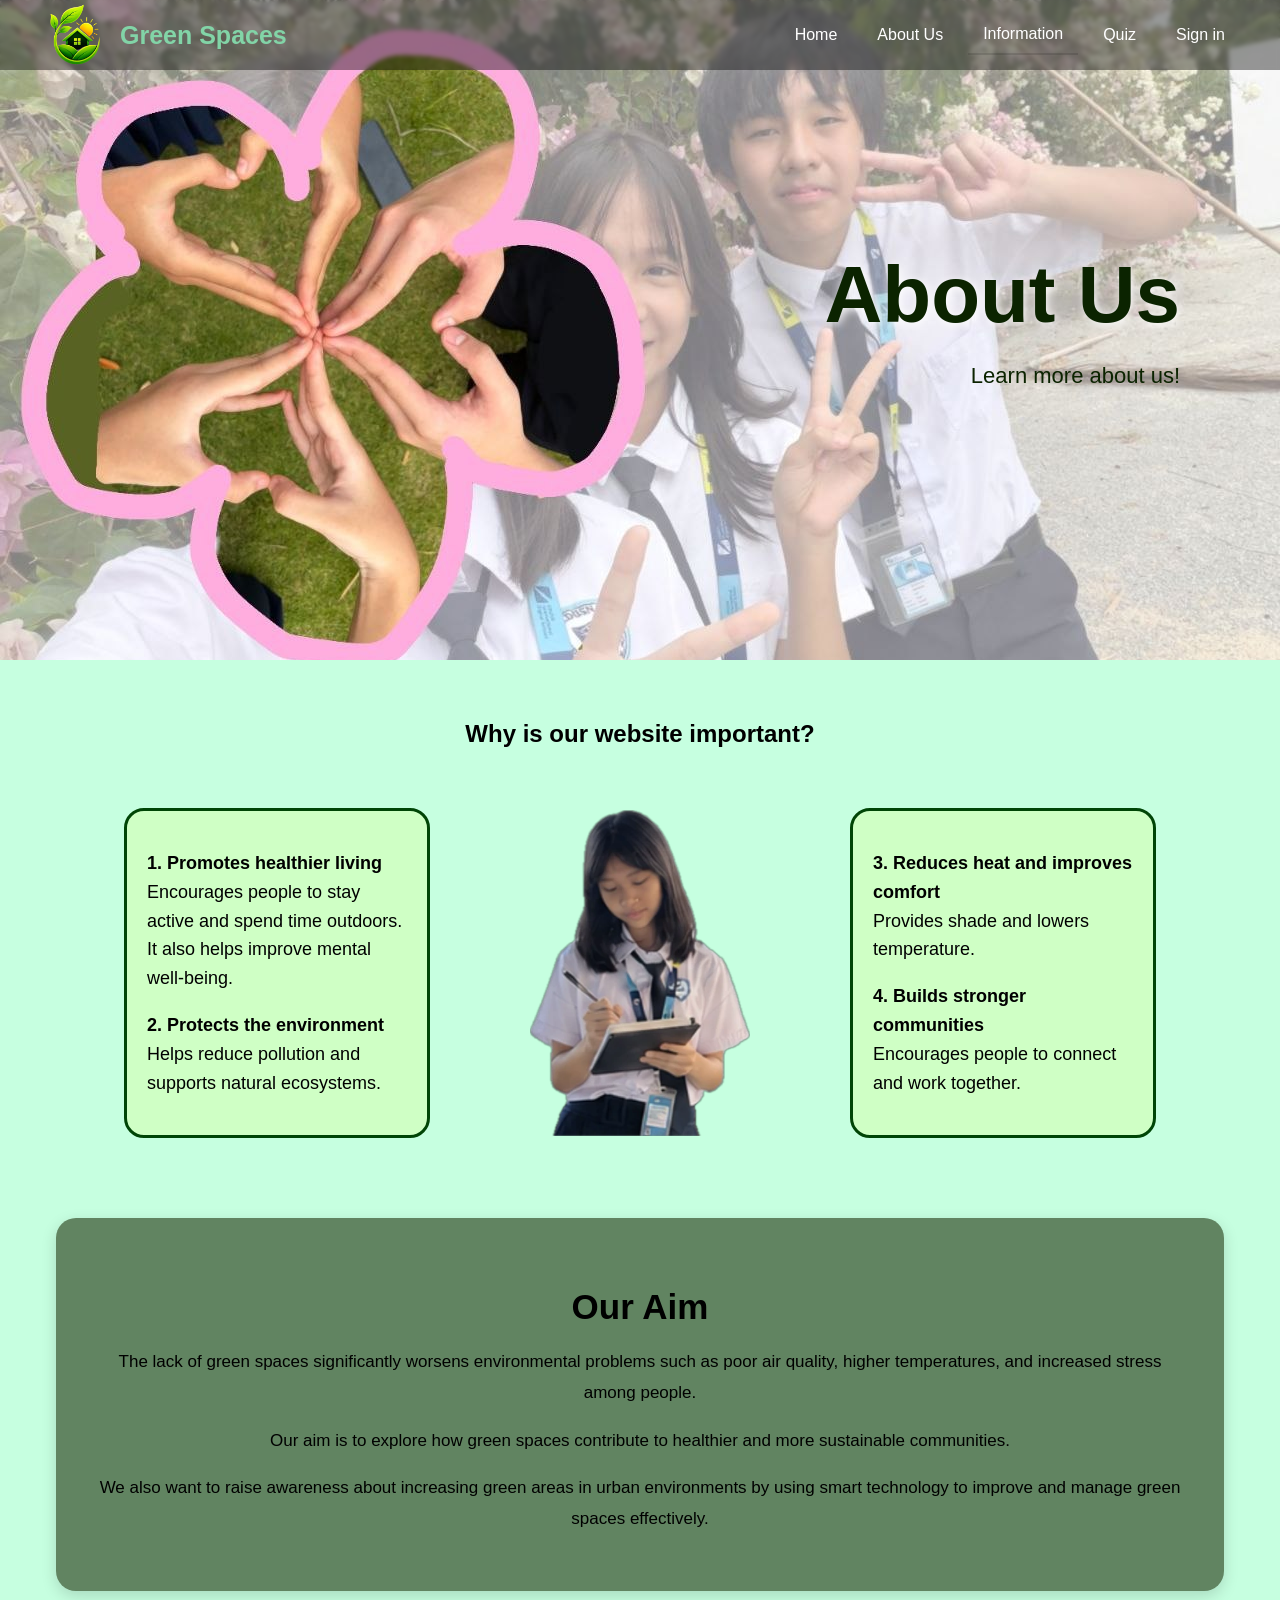
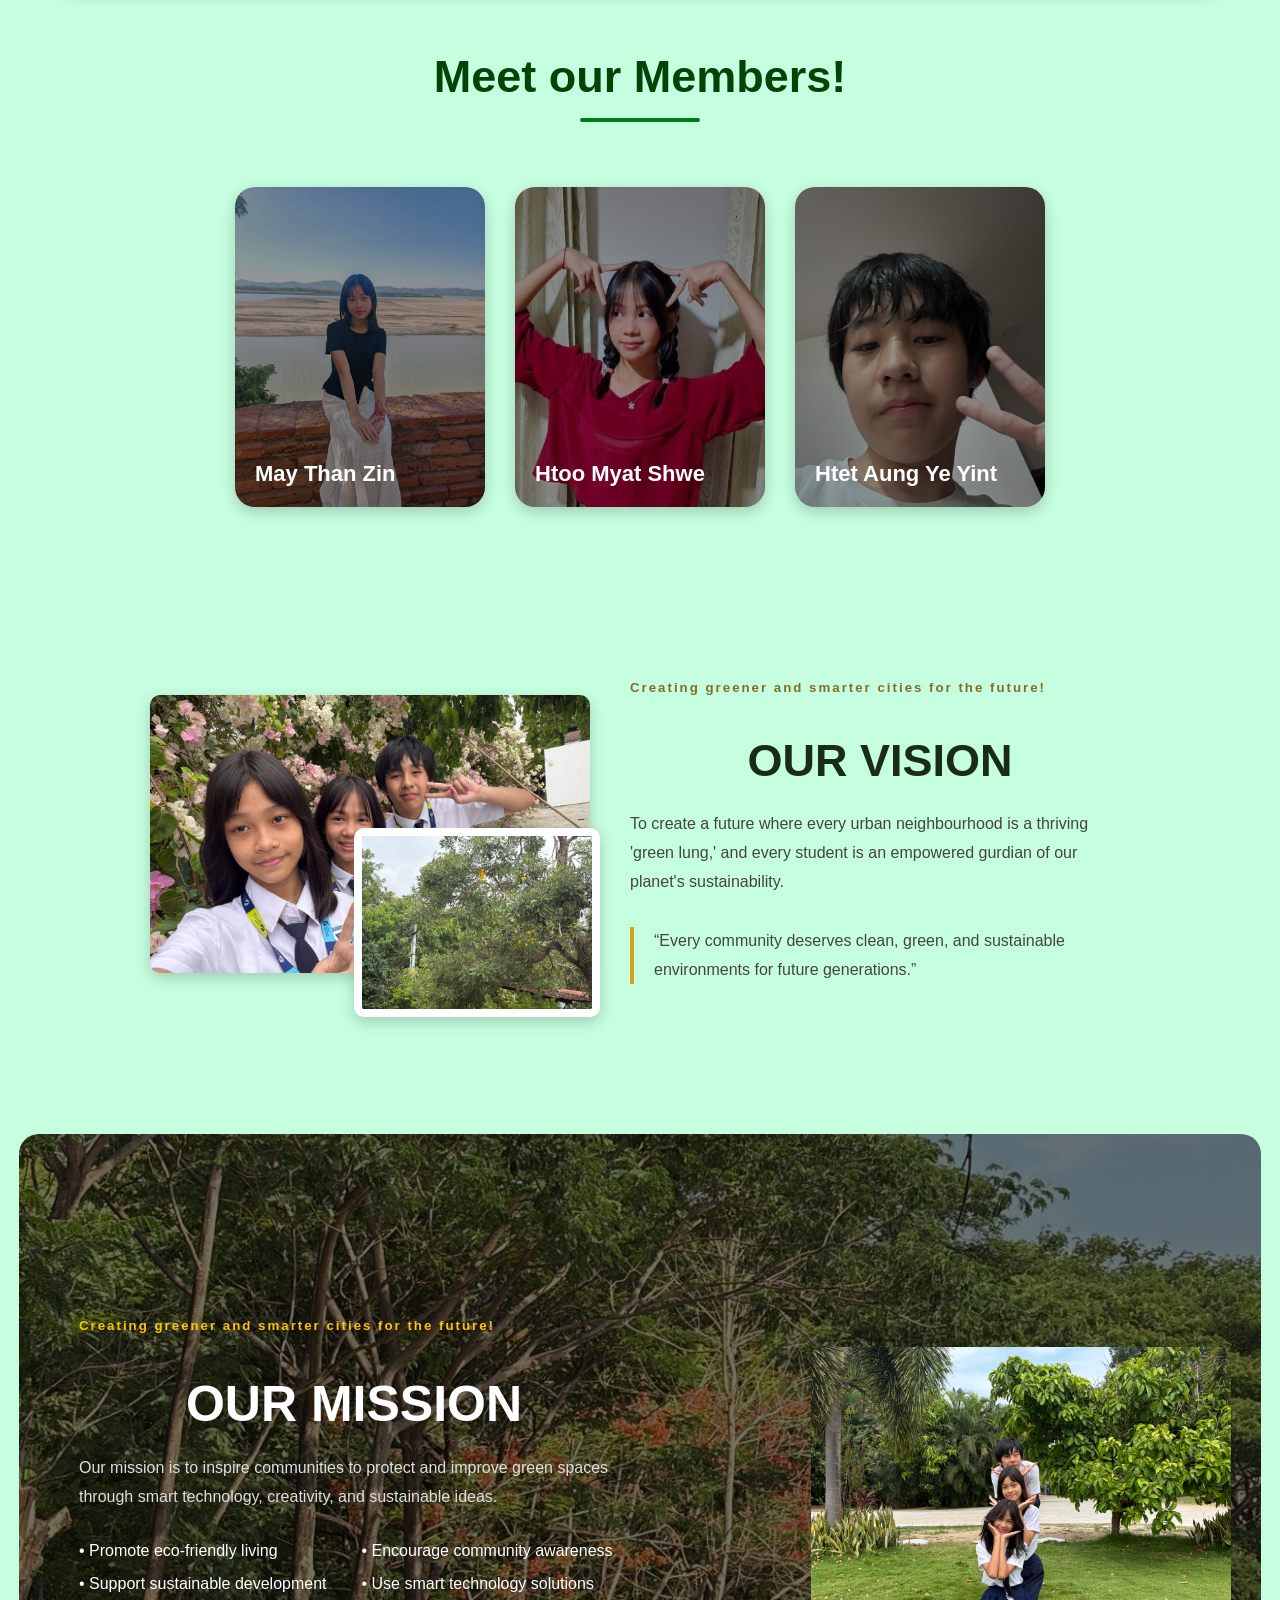
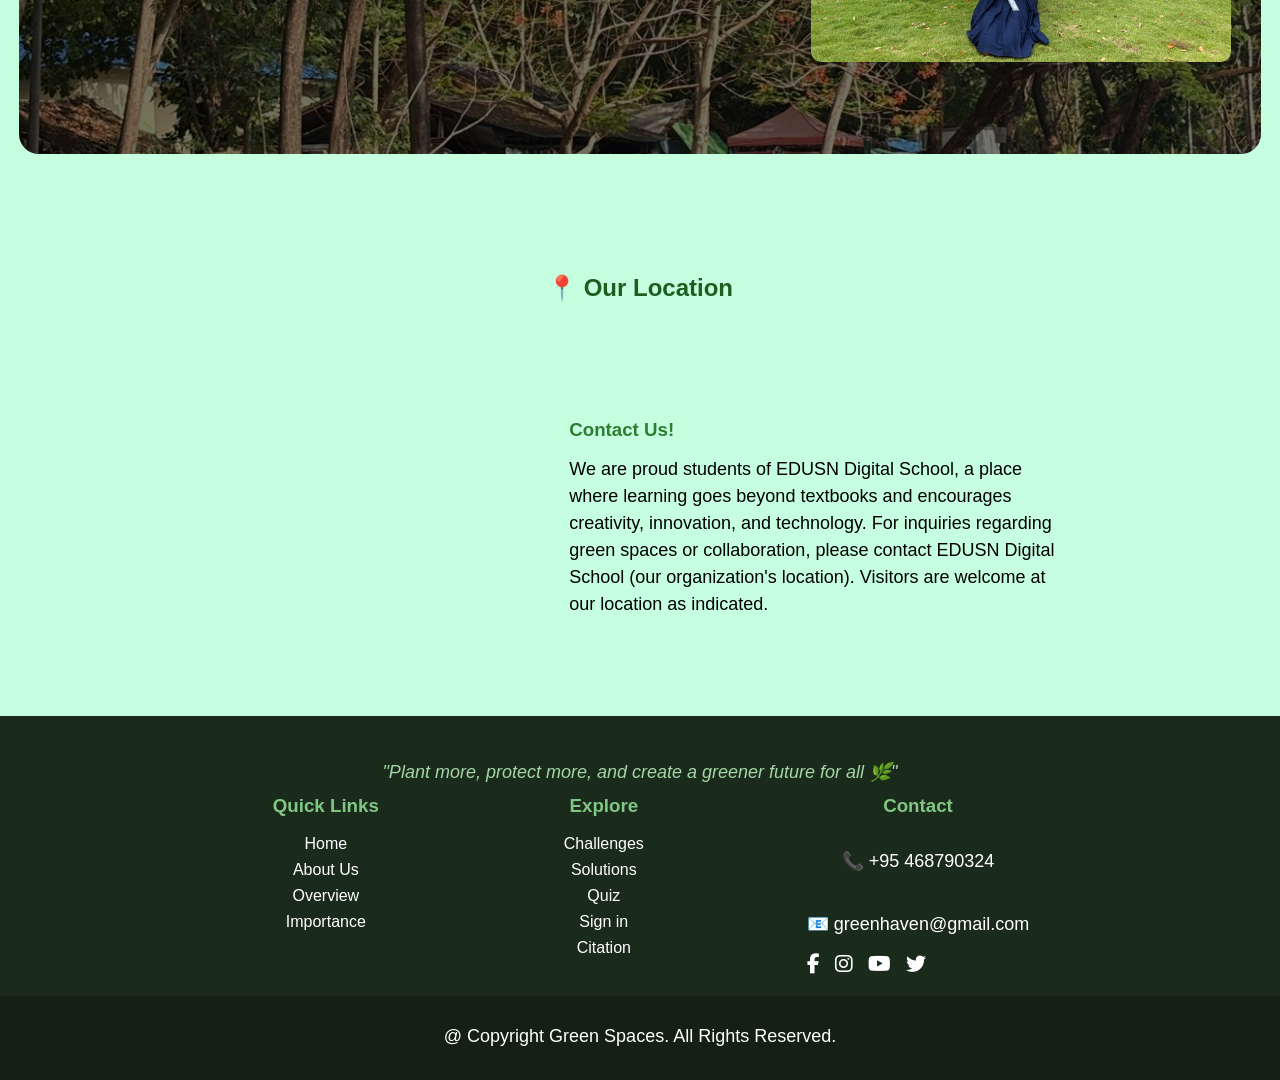
==== commit aee36e0b: "aboutus.html" ====
--- a/pages/aboutus.html
+++ b/pages/aboutus.html
@@ -13,7 +13,7 @@
 
 <body>
     <nav class="navbar">
-        <a href="index.html" class="logo">
+        <a href="../index.html" class="logo">
             <img src="../media/greenhaven1.png" alt="logo">
             <span>Green Spaces</span>
         </a>
@@ -337,4 +337,4 @@
 </footer>
 
 </body>
-</html>+</html>
--- a/index.css
+++ b/index.css
@@ -1369,7 +1369,6 @@
 
 .about{
     height: 500px;
-    background: url('../media/us2.jpg');
     background-size: cover;
     background-position: center;
 
@@ -1741,7 +1740,7 @@
     background:
     linear-gradient(rgba(0,0,0,0.55),
     rgba(0,0,0,0.55)),
-    url('../media/missionbg.jpg');
+    url('media/missionbg.jpg');
 
     background-size: cover;
     background-position: center;
